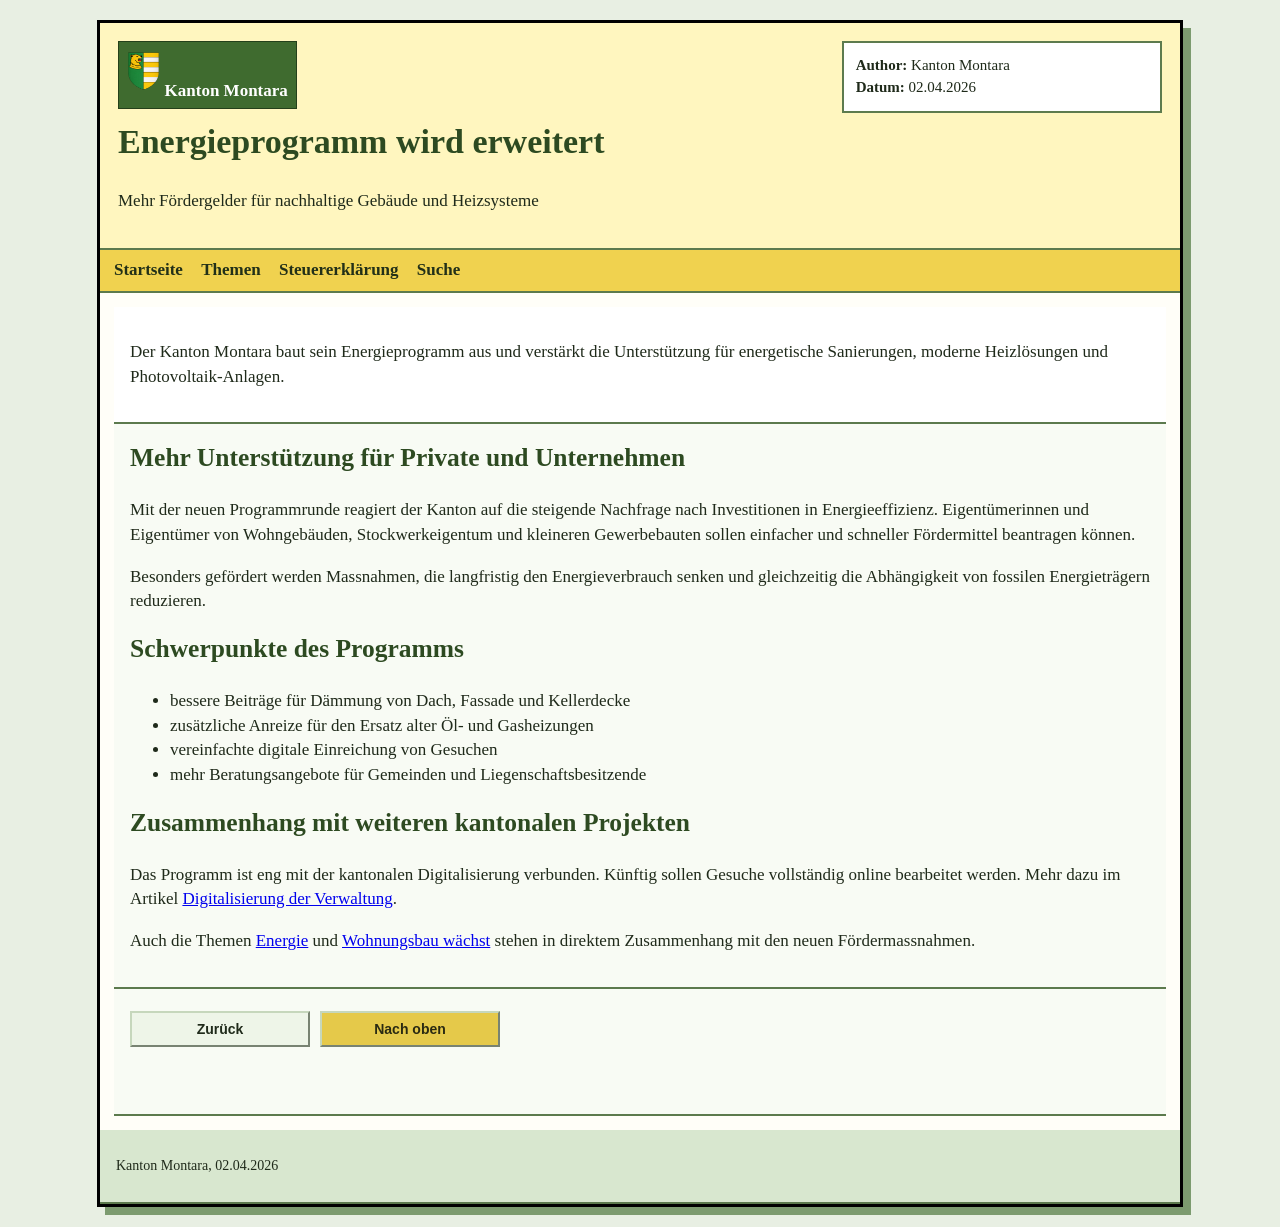
==== article.html @ 4eb8d2aa "feat(analytics): add article_engaged goal event to article and themes pages" ====
<!DOCTYPE html>
<html lang="de">
<head>
  <meta charset="UTF-8" />
  <meta name="viewport" content="width=device-width, initial-scale=1.0" />
  <title>Artikel</title>
  <link rel="stylesheet" href="style.css" />
  <script defer src="https://analytics.lucasreitmann.me/script.js" data-website-id="bb085154-e170-4b29-9579-e566ca8c9c13"></script>
  <script>
    window.addEventListener("load", function () {
      var tries = 0;
      var iv = setInterval(function () {
        if (window.umami && window.performance) {
          clearInterval(iv);
          var t = performance.timing;
          umami.track("page_load_time", {
            path: location.pathname,
            ms: t.loadEventEnd - t.navigationStart,
          });
        } else if (++tries > 20) {
          clearInterval(iv);
        }
      }, 100);
    });
  </script>
  <!-- article_engaged: fires once per page when user stayed >=60s AND scrolled to bottom -->
  <script>
    (function () {
      var reachedBottom = false;
      var stayedOneMinute = false;
      var eventSent = false;

      setTimeout(function () {
        stayedOneMinute = true;
        maybeTrackArticleEngaged();
      }, 60000);

      window.addEventListener("scroll", function () {
        var scrollBottom = window.scrollY + window.innerHeight;
        var pageHeight = document.documentElement.scrollHeight;
        if (scrollBottom >= pageHeight - 10) {
          reachedBottom = true;
          maybeTrackArticleEngaged();
        }
      });

      function maybeTrackArticleEngaged() {
        if (eventSent || !reachedBottom || !stayedOneMinute) return;
        if (!window.umami) return;
        eventSent = true;
        umami.track("article_engaged", {
          action: "read_full_article",
          time_on_page_seconds: 60,
          path: location.pathname,
        });
      }
    })();
  </script>
</head>
<body>
<div class="page">
  <header class="site-header">
    <div class="title-wrap">
      <div class="badge">
        <img src="Kanton%20Montara.png" height="50" />
        Kanton Montara
      </div>
      <h1 id="articleTitle">Artikel</h1>
      <p id="articleSubtitle" class="subtitle" style="display:none;"></p>
    </div>
    <div class="status-box">
      <div id="articleAuthorRow" style="display:none;"><strong>Author:</strong> <span id="articleAuthor"></span></div>
      <div id="articleDateRow" style="display:none;"><strong>Datum:</strong> <span id="articleDate"></span></div>
    </div>
    <script src="posthog.js"></script>
  </header>

  <nav class="top-nav">
    <a href="index.html">Startseite</a>
    <a href="themes.html">Themen</a>
    <a href="taxform.html">Steuererklärung</a>
    <a href="search.html">Suche</a>
  </nav>
  <main>
    <section class="box intro-box" id="articleIntro" style="display:none;">
      <div id="articleIntroContent"></div>
    </section>

    <section class="box">
      <div id="articleContent"></div>
    </section>

    <section class="box action-box">
      <div class="button-row">
        <button type="button" onclick="history.back()">Zurück</button>
        <button type="button" class="primary-button" onclick="window.scrollTo({ top: 0, behavior: 'smooth' })">
          Nach oben
        </button>
      </div>
      <p id="messageBox" class="message-box"></p>
    </section>
  </main>

  <footer class="site-footer">
    <p id="articleFooter">Kanton Montara</p>
  </footer>
</div>
<script src="articles.js"></script>
<script>
  function renderArticle(data) {
    document.title = data.title || "Artikel";

    const titleEl = document.getElementById("articleTitle");
    const subtitleEl = document.getElementById("articleSubtitle");
    const authorEl = document.getElementById("articleAuthor");
    const dateEl = document.getElementById("articleDate");

    const authorRow = document.getElementById("articleAuthorRow");
    const dateRow = document.getElementById("articleDateRow");

    const contentEl = document.getElementById("articleContent");
    const footerEl = document.getElementById("articleFooter");

    const introSection = document.getElementById("articleIntro");
    const introContent = document.getElementById("articleIntroContent");

    titleEl.textContent = data.title || "";

    subtitleEl.style.display = data.subtitle ? "" : "none";
    subtitleEl.textContent = data.subtitle || "";

    authorRow.style.display = data.author ? "" : "none";
    authorEl.textContent = data.author || "";

    dateRow.style.display = data.date ? "" : "none";
    dateEl.textContent = data.date || "";


    if (data.intro) {
      introContent.innerHTML = data.intro;
      introSection.style.display = "";
    } else {
      introSection.style.display = "none";
    }

    contentEl.innerHTML = data.content || "";

    footerEl.textContent =
            data.author && data.date
                    ? `${data.author}, ${data.date}`
                    : data.author || data.date || "Kanton Montara";
  }

  function getArticleFromUrl() {
    const hash = window.location.hash.replace("#", "");
    const index = parseInt(hash, 10);

    if (!isNaN(index) && index >= 1 && index <= window.ARTICLES.length) {
      return window.ARTICLES[index - 1];
    }

    return window.ARTICLES[0];
  }

  function loadArticle() {
    const article = getArticleFromUrl();
    renderArticle(article);
  }

  loadArticle();
  window.addEventListener("hashchange", loadArticle);
</script>
<script>
  const hash = window.location.hash.replace("#", "");

  posthog.capture('article_viewed', {
    article_id: parseInt(hash, 10),
    article_title: document.getElementById("articleTitle").textContent,
  });

  var startTime = Date.now();

  setTimeout(function() {
    posthog.capture('article_engaged', {
      article_id: parseInt(hash, 10),
      article_title: document.getElementById("articleTitle").textContent,
      time_on_page: Math.round((Date.now() - startTime) / 1000)
    });
  }, 30000); // 30 seconds
</script>
</body>
</html>
---- style.css ----
body {
  margin: 0;
  padding: 0;
  background: #e8efe3;
  color: #1f2a1a;
  font-family: "Times New Roman", Times, serif;
  font-size: 17px;
  line-height: 1.45;
}

.page {
  width: min(1080px, calc(100% - 32px));
  margin: 20px auto;
  background: #fffef8;
  border: 3px solid #000000;
  box-shadow: 8px 8px 0 #7c9b6f;
}

.site-header,
.site-footer,
.top-nav,
.sub-nav,
.box {
  border-bottom: 2px solid #5c7a4d;
}

.site-header {
  padding: 18px;
  background: #fff6bf;
  overflow: hidden;
}

.title-wrap {
  float: left;
  width: 65%;
}

.status-box {
  float: right;
  width: 28%;
  background: #ffffff;
  border: 2px solid #5d7b4e;
  padding: 12px;
  font-size: 15px;
}

.badge {
  display: inline-block;
  padding: 4px 8px;
  margin-bottom: 8px;
  background: #3f6b2f;
  color: #ffffff;
  font-weight: bold;
  border: 1px solid #24401a;
}

h1, h2, h3 {
  margin-top: 0;
  color: #2d4a21;
}

.subtitle {
  max-width: 700px;
}

.top-nav {
  background: #f0d24f;
  padding: 8px 14px;
}

.sub-nav {
  background: #e3ddc7;
  padding: 8px 14px;
}

.top-nav a, .sub-nav a {
  display: inline-block;
  margin-right: 14px;
  color: #223018;
  text-decoration: none;
  font-weight: bold;
}

.top-nav a:hover, .sub-nav a:hover {
  text-decoration: underline;
}

main {
  padding: 14px;
}

.box {
  padding: 16px;
  background: #f8fbf4;
}

.intro-box {
  background: #ffffff;
}

.highlight {
  background: #fff6c9;
  border: 2px dashed #6b8a57;
  padding: 12px;
  margin-bottom: 18px;
}

.subsection {
  margin-top: 18px;
  padding-top: 8px;
  border-top: 1px dotted #7b966d;
}

.grid {
  display: grid;
  gap: 14px;
}

.grid.two {
  grid-template-columns: repeat(2, minmax(0, 1fr));
}

.grid.one {
  grid-template-columns: 1fr;
}

label {
  display: block;
  font-weight: bold;
  color: #2d4a21;
}

input,
select,
textarea,
button {
  width: 100%;
  box-sizing: border-box;
  margin-top: 6px;
  padding: 8px;
  font-family: "Verdana", Arial, sans-serif;
  font-size: 14px;
  border: 2px inset #c6d7bc;
  background: #ffffff;
  color: #1f2a1a;
}

textarea {
  resize: vertical;
}

.money-field {
  display: grid;
  grid-template-columns: 1fr 70px;
  gap: 8px;
  align-items: center;
}

.money-field span {
  display: inline-block;
  padding: 8px;
  margin-top: 6px;
  text-align: center;
  background: #f5efc7;
  border: 2px inset #c6d7bc;
  font-family: Verdana, Arial, sans-serif;
  font-size: 13px;
}

.switch-line {
  display: flex;
  align-items: center;
  gap: 10px;
}

.switch-line input {
  width: auto;
  margin: 0;
}

.summary-grid {
  display: grid;
  grid-template-columns: repeat(2, minmax(0, 1fr));
  gap: 12px;
}

.summary-card {
  background: #ffffff;
  border: 2px solid #6b8a57;
  padding: 14px;
}

.summary-card span {
  display: block;
  margin-bottom: 6px;
}

.summary-card strong {
  font-size: 24px;
}

.summary-card.primary {
  background: #fff2a8;
}

.summary-card.success {
  background: #dfeeda;
}

.chip-row {
  margin-top: 16px;
}

.chip {
  display: inline-block;
  margin: 4px 6px 0 0;
  padding: 6px 10px;
  border: 1px solid #5c7a4d;
  background: #f6f9f2;
  font-size: 14px;
}

.button-row {
  display: flex;
  gap: 10px;
  flex-wrap: wrap;
}

.button-row button {
  width: auto;
  min-width: 180px;
  cursor: pointer;
  background: #eef5e8;
  border: 2px outset #c6d7bc;
  font-weight: bold;
}

.button-row button:active {
  border-style: inset;
}

.primary-button {
  background: #e5c94a !important;
  color: #2a2a12;
}

.message-box {
  min-height: 22px;
  margin-top: 12px;
  font-weight: bold;
  color: #2d4a21;
}

.site-footer {
  padding: 12px 16px;
  background: #d8e7cf;
  font-size: 14px;
}

@media (max-width: 820px) {
  .title-wrap,
  .status-box {
    float: none;
    width: auto;
  }

  .status-box {
    margin-top: 14px;
  }

  .grid.two,
  .summary-grid {
    grid-template-columns: 1fr;
  }

  .button-row {
    flex-direction: column;
  }

  .button-row button {
    width: 100%;
  }

  .nav-grid {
    display: grid;
    grid-template-columns: repeat(auto-fit, minmax(220px, 1fr));
    gap: 16px;
  }

  .nav-card {
    display: block;
    padding: 18px;
    border-radius: 14px;
    background: #f4f7fb;
    border: 1px solid #d9e2ec;
    text-decoration: none;
    color: #1f2d3d;
    font-weight: 600;
    transition: 0.2s ease;
  }

  .nav-card:hover {
    background: #e9f1fb;
    transform: translateY(-2px);
  }

  .button-link {
    display: inline-block;
    padding: 10px 16px;
    border-radius: 10px;
    background: #eef2f7;
    color: #1f2d3d;
    text-decoration: none;
  }

  .summary-block {
    padding: 16px;
    margin-bottom: 16px;
    border: 1px solid #d9e2ec;
    border-radius: 12px;
    background: #fafcff;
  }
}
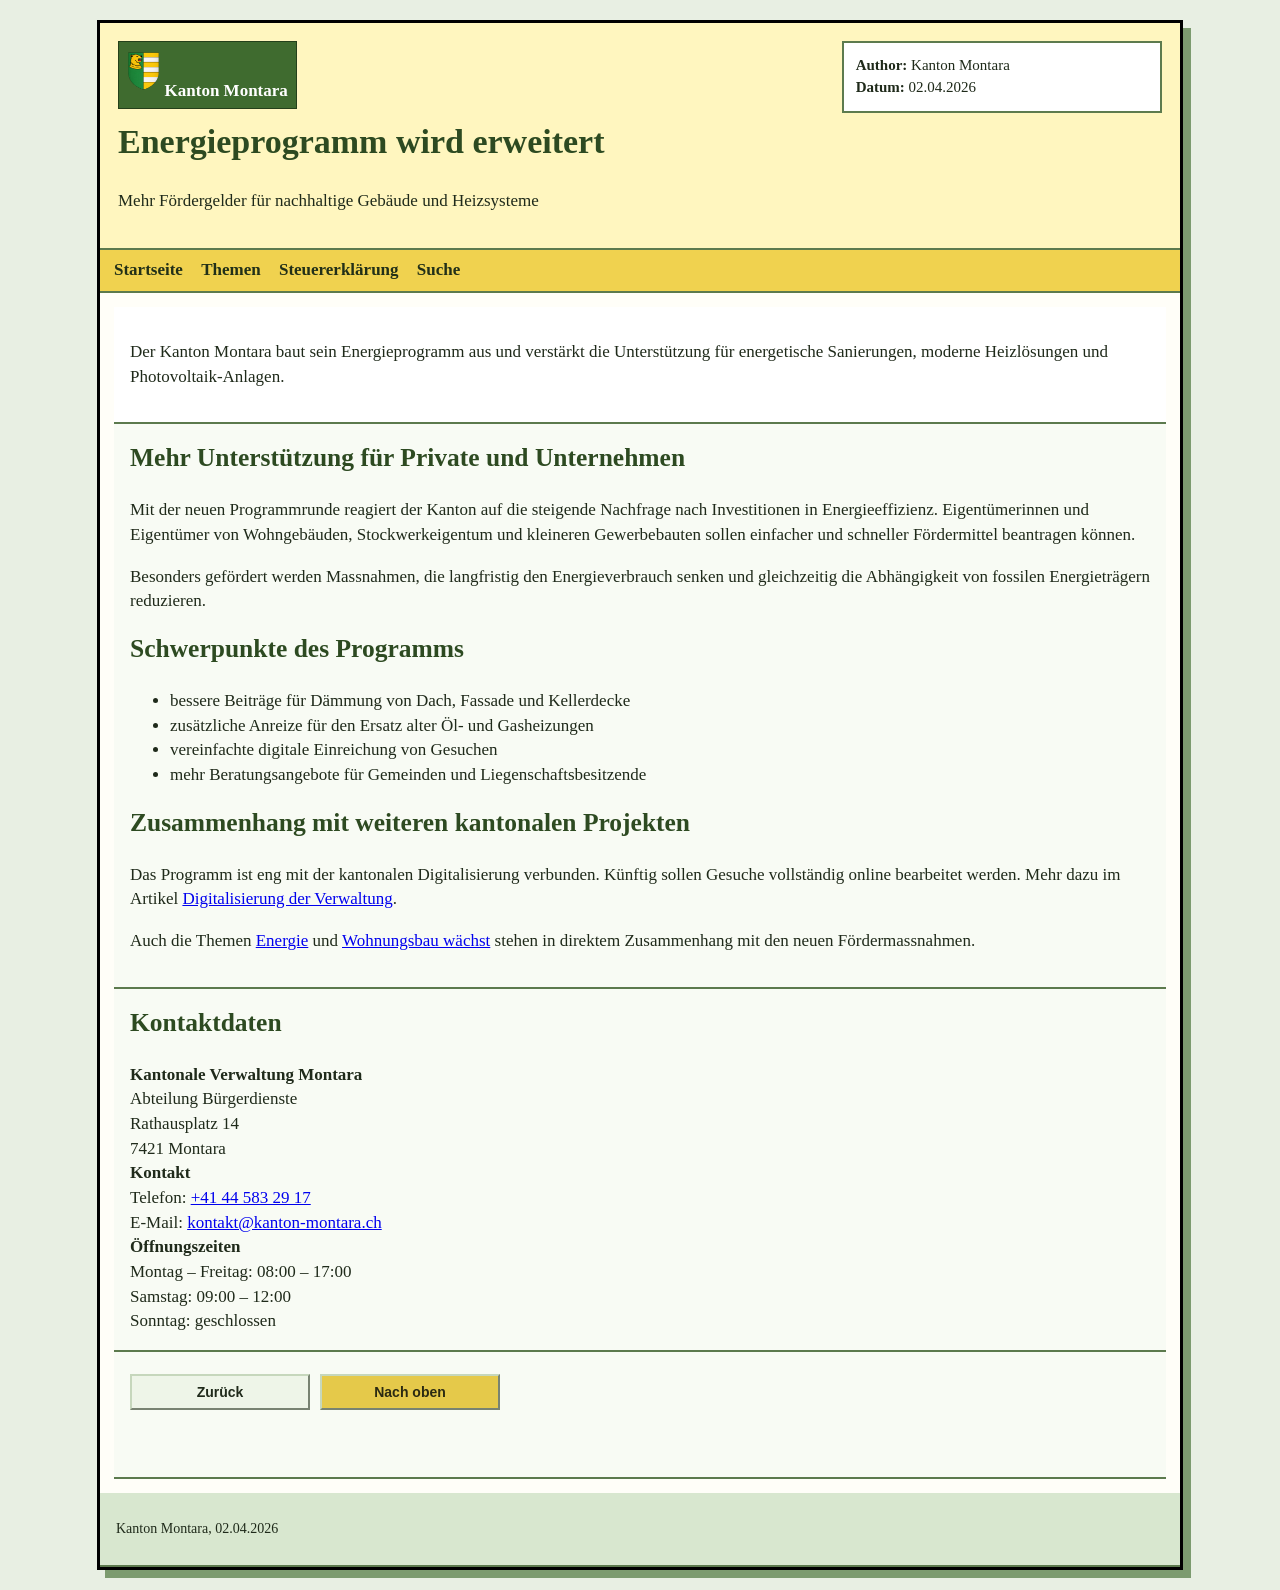
==== commit f023a9dc: "added page_exit and human_contact_needed event" ====
--- a/article.html
+++ b/article.html
@@ -5,57 +5,7 @@
   <meta name="viewport" content="width=device-width, initial-scale=1.0" />
   <title>Artikel</title>
   <link rel="stylesheet" href="style.css" />
-  <script defer src="https://analytics.lucasreitmann.me/script.js" data-website-id="bb085154-e170-4b29-9579-e566ca8c9c13"></script>
-  <script>
-    window.addEventListener("load", function () {
-      var tries = 0;
-      var iv = setInterval(function () {
-        if (window.umami && window.performance) {
-          clearInterval(iv);
-          var t = performance.timing;
-          umami.track("page_load_time", {
-            path: location.pathname,
-            ms: t.loadEventEnd - t.navigationStart,
-          });
-        } else if (++tries > 20) {
-          clearInterval(iv);
-        }
-      }, 100);
-    });
-  </script>
-  <!-- article_engaged: fires once per page when user stayed >=60s AND scrolled to bottom -->
-  <script>
-    (function () {
-      var reachedBottom = false;
-      var stayedOneMinute = false;
-      var eventSent = false;
-
-      setTimeout(function () {
-        stayedOneMinute = true;
-        maybeTrackArticleEngaged();
-      }, 60000);
-
-      window.addEventListener("scroll", function () {
-        var scrollBottom = window.scrollY + window.innerHeight;
-        var pageHeight = document.documentElement.scrollHeight;
-        if (scrollBottom >= pageHeight - 10) {
-          reachedBottom = true;
-          maybeTrackArticleEngaged();
-        }
-      });
-
-      function maybeTrackArticleEngaged() {
-        if (eventSent || !reachedBottom || !stayedOneMinute) return;
-        if (!window.umami) return;
-        eventSent = true;
-        umami.track("article_engaged", {
-          action: "read_full_article",
-          time_on_page_seconds: 60,
-          path: location.pathname,
-        });
-      }
-    })();
-  </script>
+  <script defer src="http://10.248.11.106:3000/script.js" data-website-id="de5e1fcc-d96e-495b-abe4-546d4f5be702"></script>
 </head>
 <body>
 <div class="page">
@@ -90,6 +40,39 @@
       <div id="articleContent"></div>
     </section>
 
+    <section class="box contact-box">
+      <h2>Kontaktdaten</h2>
+
+      <div class="contact-grid">
+        <div>
+          <strong>Kantonale Verwaltung Montara</strong><br />
+          Abteilung Bürgerdienste<br />
+          Rathausplatz 14<br />
+          7421 Montara
+        </div>
+
+        <div>
+          <strong>Kontakt</strong><br />
+          Telefon:
+          <a href="tel:+41445832917" id="contactPhone">
+            +41 44 583 29 17
+          </a><br />
+
+          E-Mail:
+          <a href="mailto:kontakt@kanton-montara.ch" id="contactEmail">
+            kontakt@kanton-montara.ch
+          </a>
+        </div>
+
+        <div>
+          <strong>Öffnungszeiten</strong><br />
+          Montag – Freitag: 08:00 – 17:00<br />
+          Samstag: 09:00 – 12:00<br />
+          Sonntag: geschlossen
+        </div>
+      </div>
+    </section>
+
     <section class="box action-box">
       <div class="button-row">
         <button type="button" onclick="history.back()">Zurück</button>
@@ -178,6 +161,13 @@
     article_title: document.getElementById("articleTitle").textContent,
   });
 
+  setTimeout(() => {
+    window.umami.track('article_viewed', {
+      article_id: parseInt(hash, 10),
+      article_title: document.getElementById("articleTitle").textContent,
+    });
+  }, 2000)
+
   var startTime = Date.now();
 
   setTimeout(function() {
@@ -186,7 +176,32 @@
       article_title: document.getElementById("articleTitle").textContent,
       time_on_page: Math.round((Date.now() - startTime) / 1000)
     });
+
+    window.umami.track('article_engaged', {
+      article_id: parseInt(hash, 10),
+      article_title: document.getElementById("articleTitle").textContent,
+      time_on_page: Math.round((Date.now() - startTime) / 1000)
+    });
   }, 30000); // 30 seconds
+</script>
+<script>
+  document.getElementById("contactEmail").addEventListener("click", function () {
+    umami.track("human_contact_needed", {
+      channel: "email",
+      page: window.location.pathname,
+      demand_type: "tax_registration",
+      page_name: document.title
+    });
+  });
+
+  document.getElementById("contactPhone").addEventListener("click", function () {
+    umami.track("human_contact_needed", {
+      channel: "phone",
+      page: window.location.pathname,
+      demand_type: "tax_registration",
+      page_name: document.title
+    });
+  });
 </script>
 </body>
 </html>
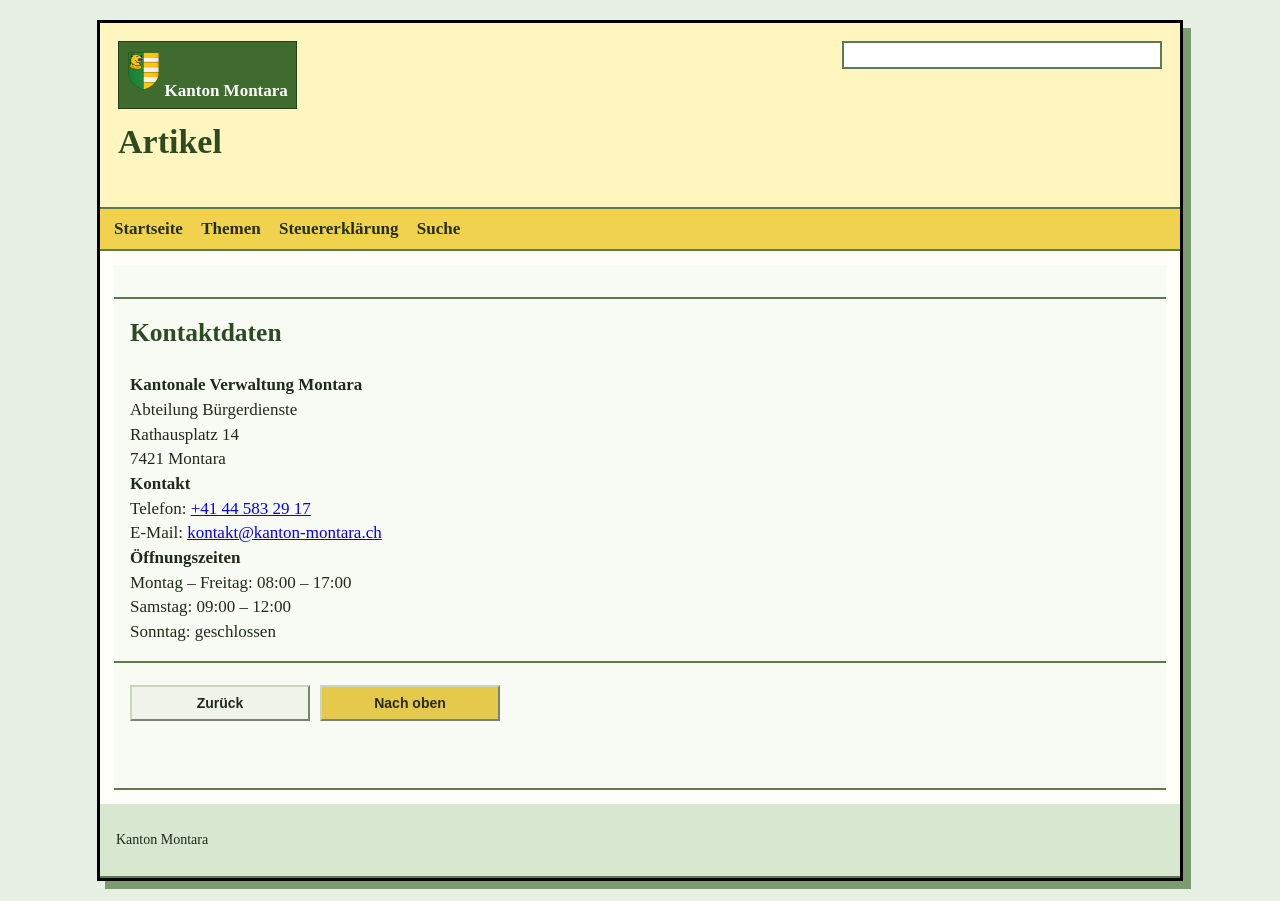
==== commit 0a61f37f: "added id generator for older browsers" ====
--- a/article.html
+++ b/article.html
@@ -152,8 +152,7 @@
 
   loadArticle();
   window.addEventListener("hashchange", loadArticle);
-</script>
-<script>
+
   const hash = window.location.hash.replace("#", "");
 
   posthog.capture('article_viewed', {
@@ -183,8 +182,7 @@
       time_on_page: Math.round((Date.now() - startTime) / 1000)
     });
   }, 30000); // 30 seconds
-</script>
-<script>
+
   document.getElementById("contactEmail").addEventListener("click", function () {
     umami.track("human_contact_needed", {
       channel: "email",
@@ -202,6 +200,53 @@
       page_name: document.title
     });
   });
+
+  document.querySelector("#crosssite-link").addEventListener("click", function (event) {
+    const id = generateId();
+
+    const link = new URL("http://10.248.11.106:3001");
+    link.searchParams.set("anon_id", id);
+
+    umami.identify(id);
+
+    event.currentTarget.href = link.toString();
+  });
+
+  function generateId(): string {
+    if (
+            typeof crypto !== "undefined" &&
+            typeof crypto.randomUUID === "function"
+    ) {
+      return crypto.randomUUID();
+    }
+
+    const bytes = new Uint8Array(16);
+
+    if (
+            typeof crypto !== "undefined" &&
+            typeof crypto.getRandomValues === "function"
+    ) {
+      crypto.getRandomValues(bytes);
+    } else {
+      // last-resort fallback
+      for (let i = 0; i < bytes.length; i++) {
+        bytes[i] = Math.floor(Math.random() * 256);
+      }
+    }
+
+    bytes[6] = (bytes[6] & 0x0f) | 0x40;
+    bytes[8] = (bytes[8] & 0x3f) | 0x80;
+
+    const hex = [...bytes].map((b) => b.toString(16).padStart(2, "0"));
+
+    return [
+      hex.slice(0, 4).join(""),
+      hex.slice(4, 6).join(""),
+      hex.slice(6, 8).join(""),
+      hex.slice(8, 10).join(""),
+      hex.slice(10, 16).join(""),
+    ].join("-");
+  }
 </script>
 </body>
 </html>
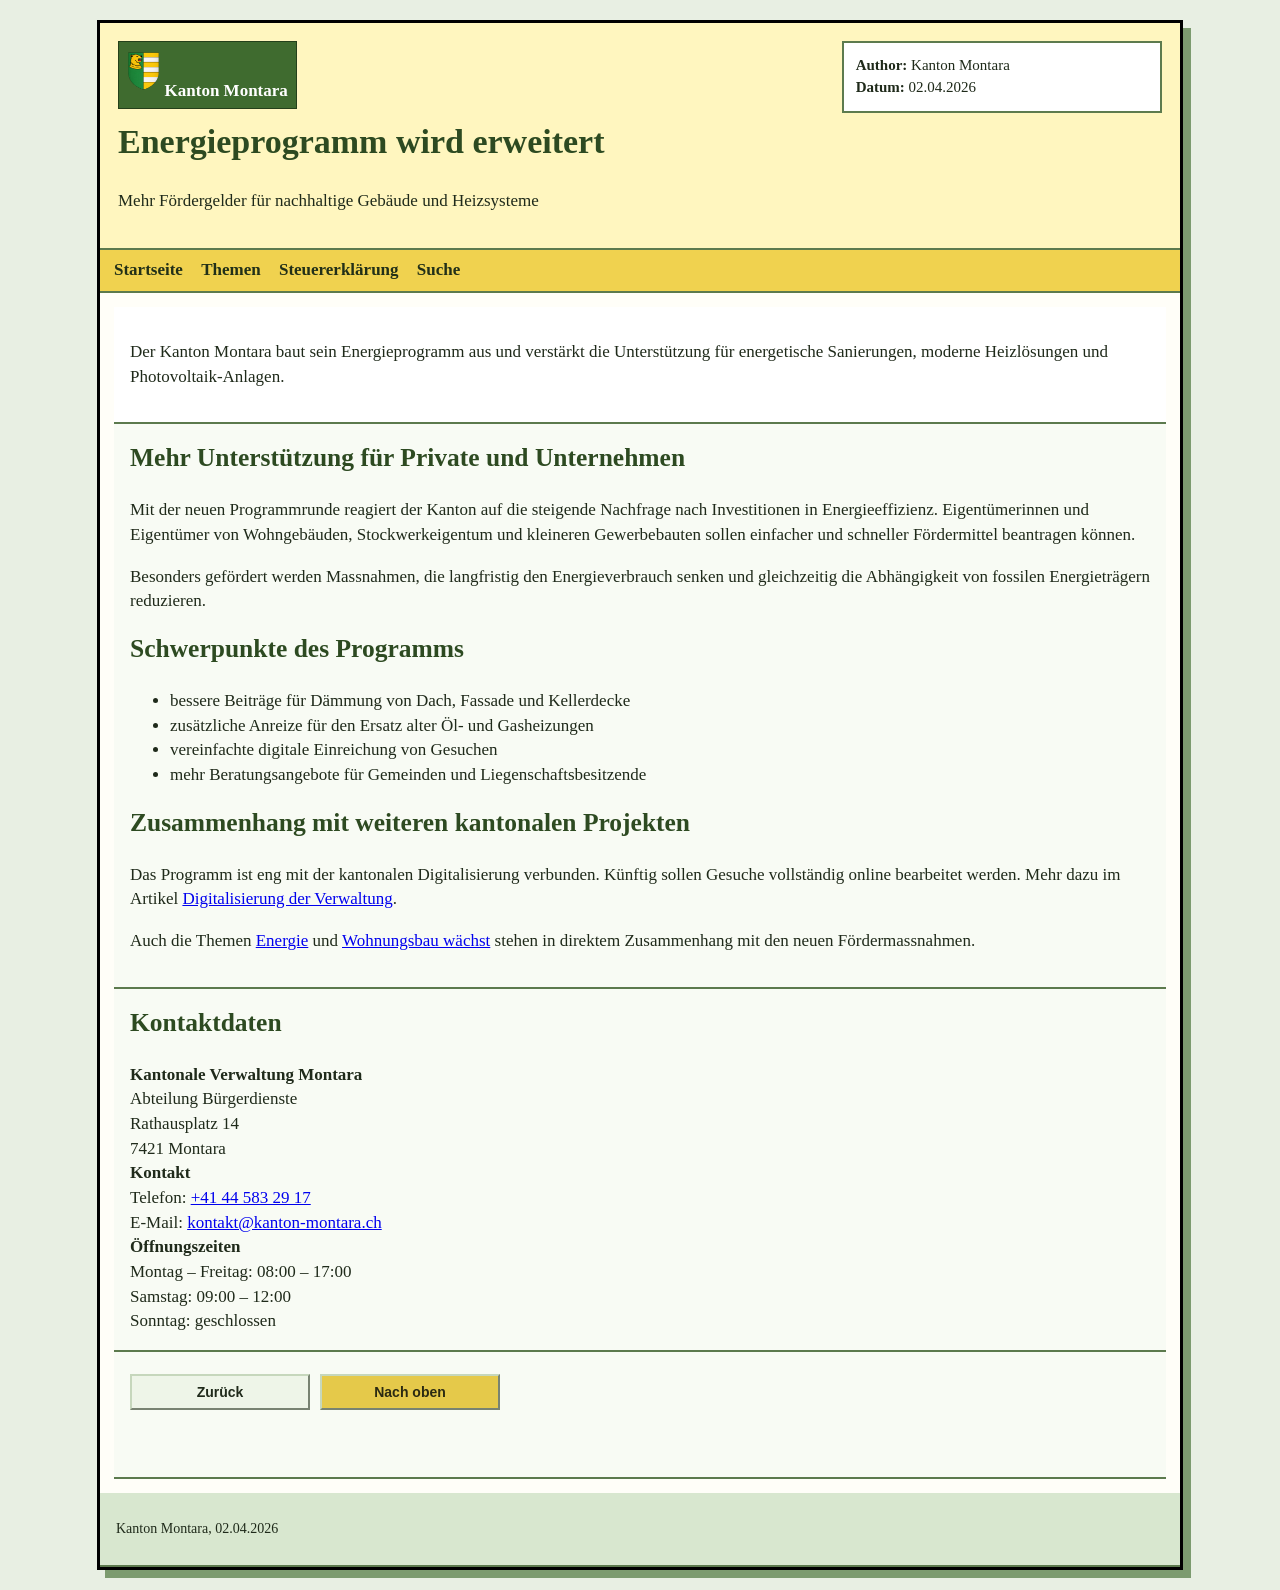
==== commit df5b0454: "Update article.html" ====
--- a/article.html
+++ b/article.html
@@ -212,7 +212,7 @@
     event.currentTarget.href = link.toString();
   });
 
-  function generateId(): string {
+  function generateId() {
     if (
             typeof crypto !== "undefined" &&
             typeof crypto.randomUUID === "function"
